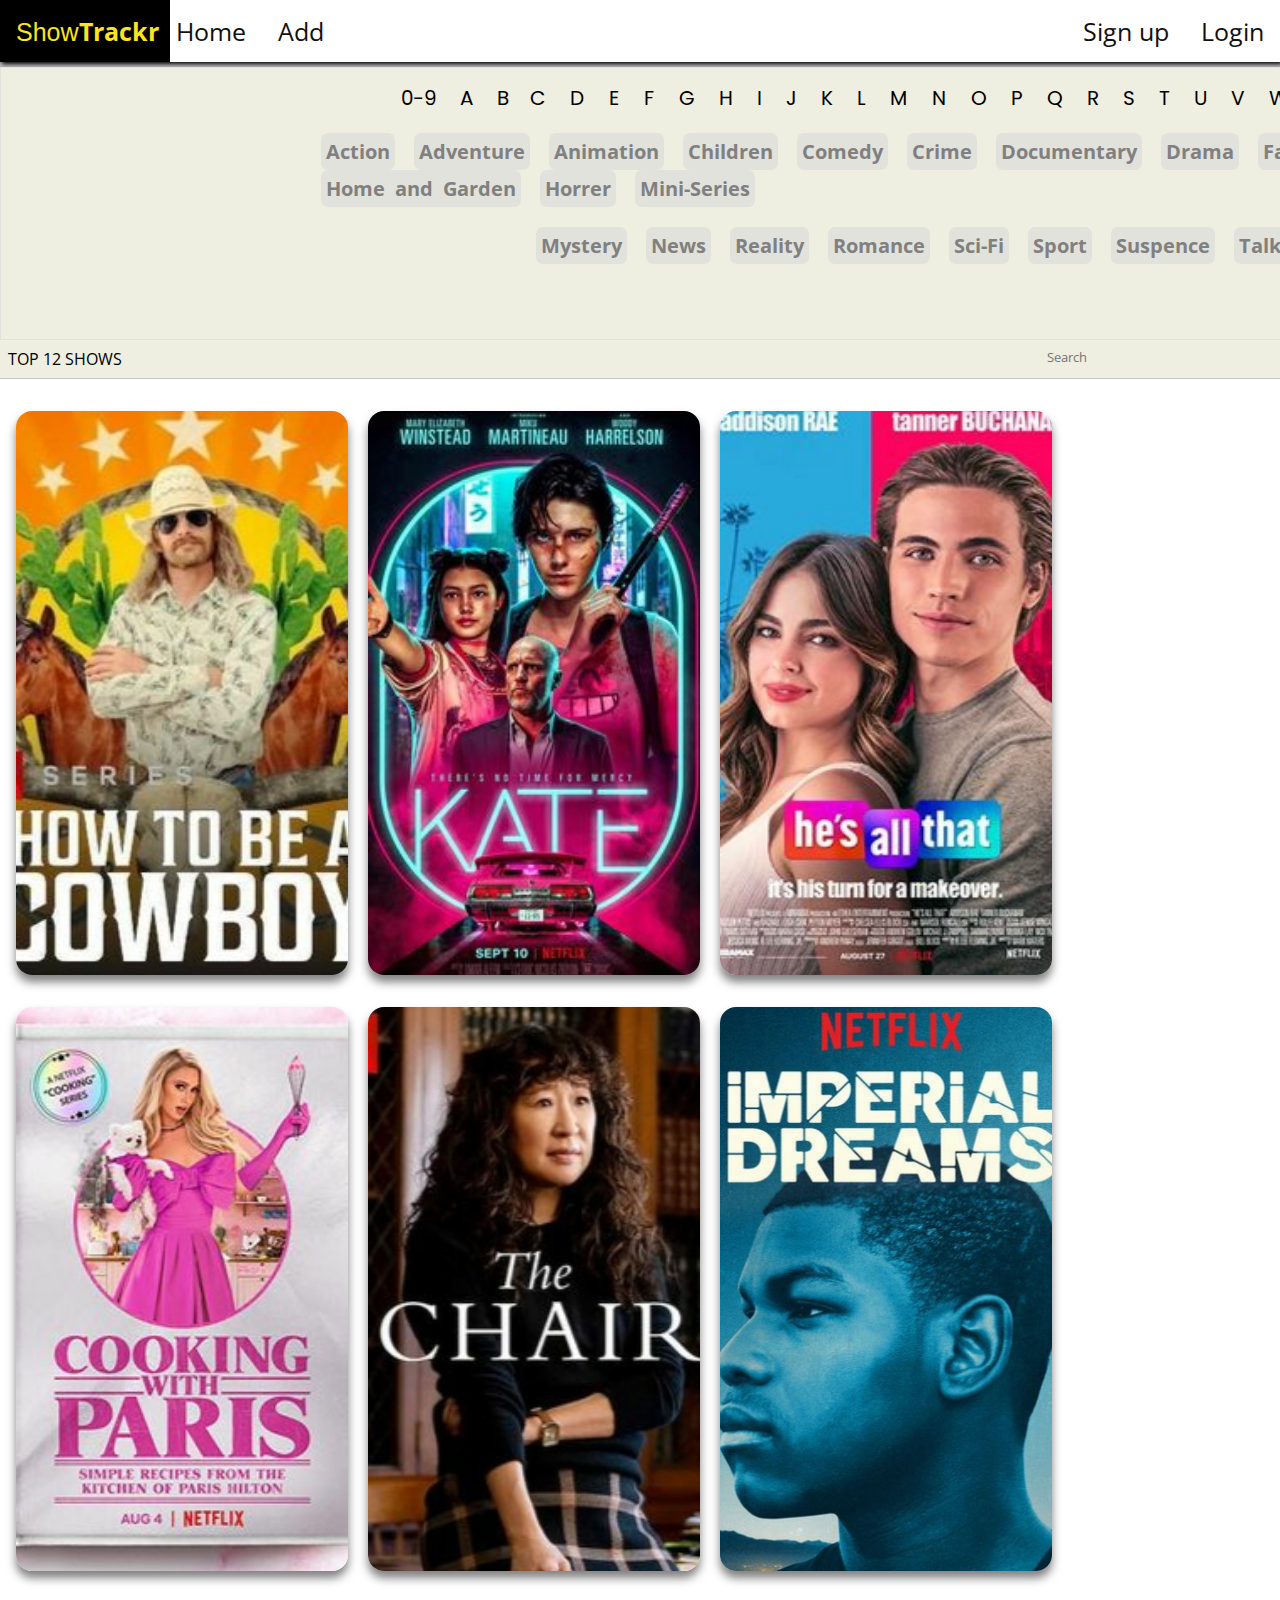
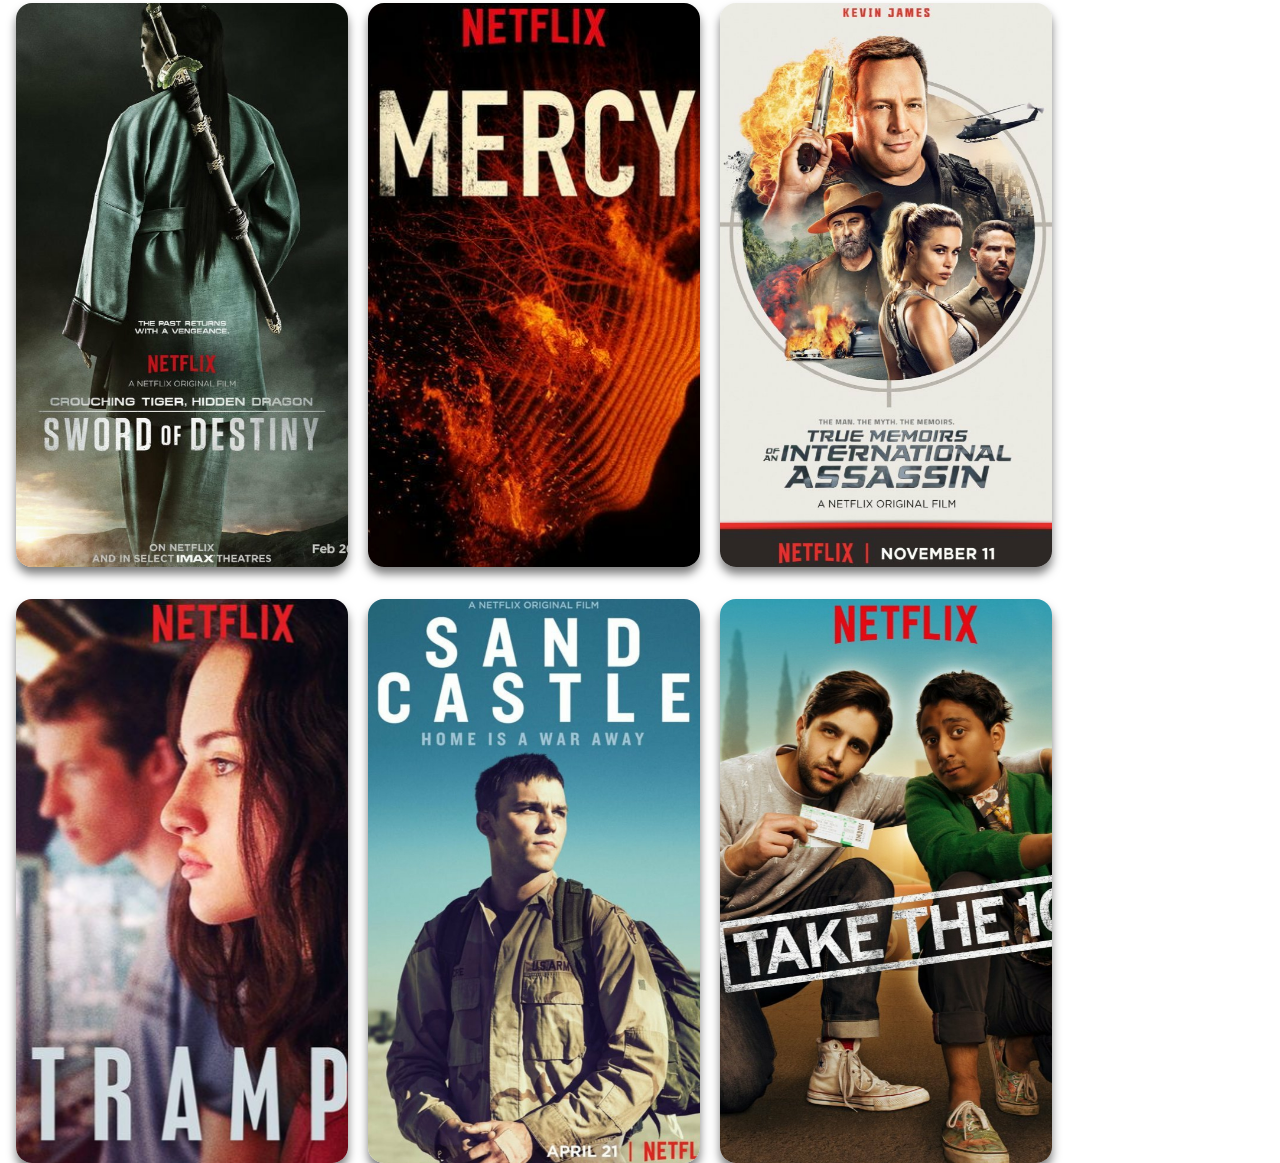
==== index.html @ 1fdaed2d "uki-assainment" ====
<!DOCTYPE html>
<html lang="en">

<head>
  <meta charset="UTF-8">
  <meta http-equiv="X-UA-Compatible" content="IE=edge">
  <meta name="viewport" content="width=device-width, initial-scale=1.0">
  <title>Document</title>
  <link href="https://cdn.jsdelivr.net/npm/bootstrap@5.1.0/dist/css/bootstrap.min.css" rel="stylesheet"
    integrity="sha384-KyZXEAg3QhqLMpG8r+8fhAXLRk2vvoC2f3B09zVXn8CA5QIVfZOJ3BCsw2P0p/We" crossorigin="anonymous">
  <link rel="stylesheet" href="style.css">
  <script src="script.js"></script>
  <link rel="stylesheet" href="https://use.fontawesome.com/releases/v5.12.0/css/all.css"
    integrity="sha384-REHJTs1r2ErKBuJB0fCK99gCYsVjwxHrSU0N7I1zl9vZbggVJXRMsv/sLlOAGb4M" crossorigin="anonymous">
</head>

<body>
  <!-- header part -->

  <header>

    <nav>
      <ul>
        <li style=" width: 160px; "><a class="active" href="#home">Show<b>Trackr</b></a></li>
        <li><a href="#news">Home</a></li>
        <li><a href="#contact">Add</a></li>
        <li style="float:right"><a href="#about">Login</a></li>
        <li style="float: right;"><a href="#sign up"><i class="fa-solid fa-user-plus"></i>Sign up</a></li>
      </ul>
    </nav>
  </header>

  <div class="order-list">
    <ul>
      <li>
        <a href="#">0-9</a>
      </li>
      <li>
        <a href="#">A</a>
      </li>
      <li>
        <a href="#">B</a>
      <li>
        <a href="#">C</a>
      </li>
      <li>
        <a href="#">D</a>
      </li>
      <li>
        <a href="#">E</a>
      </li>
      <li>
        <a href="#">F</a>
      </li>
      <li>
        <a href="#">G</a>
      </li>
      <li>
        <a href="#">H</a>
      </li>
      <li>
        <a href="#">I</a>
      </li>
      <li>
        <a href="#">J</a>
      </li>
      <li>
        <a href="#">K</a>
      </li>
      <li>
        <a href="#">L</a>
      </li>
      </li>
      <li>
        <a href="#">M</a>
      </li>
      <li>
        <a href="#">N</a>
      </li>
      <li>
        <a href="#">O</a>
      </li>
      <li>
        <a href="#">P</a>
      </li>
      <li>
        <a href="#">Q</a>
      </li>
      <li>
        <a href="#">R</a>
      </li>
      </li>
      <li>
        <a href="#">S</a>
      </li>
      <li>
        <a href="#">T</a>
      </li>
      <li>
        <a href="#">U</a>
      </li>
      <li>
        <a href="#">V</a>
      </li>
      <li>
        <a href="#">W</a>
      </li>
      <li>
        <a href="#">X</a>
      </li>
      </li>
      <li>
        <a href="#">Y</a>
      </li>
      <li>
        <a href="#">Z</a>
      </li>
      <div class="button">
        <button type="button">Action</button>
        <button type="button">Adventure</button>
        <button type="button">Animation</button>
        <button type="button">Children</button>
        <button type="button">Comedy</button>
        <button type="button">Crime</button>
        <button type="button">Documentary</button>
        <button type="button">Drama</button>
        <button type="button">Family</button>
        <button type="button">Fantasy</button>
        <button type="button">Food</button>
        <button type="button">Home and Garden</button>
        <button type="button">Horrer</button>
        <button type="button">Mini-Series</button>
      </div>
      <div class="button2">
        <button type="button">Mystery</button>
        <button type="button">News</button>
        <button type="button">Reality</button>
        <button type="button">Romance</button>
        <button type="button">Sci-Fi</button>
        <button type="button">Sport</button>
        <button type="button">Suspence</button>
        <button type="button">Talk Show</button>
        <button type="button">Thiriller</button>
        <button type="button">Travel</button>
      </div>
    </ul>

  </div>

  <div class="container">
    <div class="shows">
      <nav style="margin: 0; padding: 0;">
        <ul>
          <li>
            <span class="navbar-text">
              TOP 12 SHOWS
            </span>
          </li>
          <input type="text" placeholder="Search">
        </ul>
      </nav>
    </div>

    <div class="card">
      <img src="images/poster1.jpg">
      <div class="info">
          <h1>Heading 01</h1>
          <p>
              Lorem ipsum dolor sit, amet consectetur adipisicing elit. Consequatur at harum voluptates magnam
              cupiditate deserunt nobis mollitia minus quo quam corrupti, ipsum quis cum eligendi. Facilis
              incidunt deleniti sint? Quisquam!

          </p>
          <a href="#" class="btn">Read More</a>
      </div>
  </div>
  <div class="card">
      <img src="images/poster2.jpg">
      <div class="info">
          <h1>Heading 01</h1>
          <p>
              Lorem ipsum dolor sit, amet consectetur adipisicing elit. Consequatur at harum voluptates magnam
              cupiditate deserunt nobis mollitia minus quo quam corrupti, ipsum quis cum eligendi. Facilis
              incidunt deleniti sint? Quisquam!

          </p>
          <a href="#" class="btn">Read More</a>
      </div>
  </div>
  <div class="card">
      <img src="images/poster3.jpg">
      <div class="info">
          <h1>Heading 01</h1>
          <p>
              Lorem ipsum dolor sit, amet consectetur adipisicing elit. Consequatur at harum voluptates magnam
              cupiditate deserunt nobis mollitia minus quo quam corrupti, ipsum quis cum eligendi. Facilis
              incidunt deleniti sint? Quisquam!

          </p>
          <a href="#" class="btn">Read More</a>
      </div>
  </div>

  <div class="card">
    <img src="images/poster4.jpg">
    <div class="info">
        <h1>Heading 01</h1>
        <p>
            Lorem ipsum dolor sit, amet consectetur adipisicing elit. Consequatur at harum voluptates magnam
            cupiditate deserunt nobis mollitia minus quo quam corrupti, ipsum quis cum eligendi. Facilis
            incidunt deleniti sint? Quisquam!

        </p>
        <a href="#" class="btn">Read More</a>
    </div>
</div>
<div class="card">
    <img src="images/poster5.jpg">
    <div class="info">
        <h1>Heading 01</h1>
        <p>
            Lorem ipsum dolor sit, amet consectetur adipisicing elit. Consequatur at harum voluptates magnam
            cupiditate deserunt nobis mollitia minus quo quam corrupti, ipsum quis cum eligendi. Facilis
            incidunt deleniti sint? Quisquam!

        </p>
        <a href="#" class="btn">Read More</a>
    </div>
</div>
<div class="card">
    <img src="images/poster6.jpg">
    <div class="info">
        <h1>Heading 01</h1>
        <p>
            Lorem ipsum dolor sit, amet consectetur adipisicing elit. Consequatur at harum voluptates magnam
            cupiditate deserunt nobis mollitia minus quo quam corrupti, ipsum quis cum eligendi. Facilis
            incidunt deleniti sint? Quisquam!

        </p>
        <a href="#" class="btn">Read More</a>
    </div>
</div>
<div class="card">
  <img src="images/poster7.jpg">
  <div class="info">
      <h1>Heading 01</h1>
      <p>
          Lorem ipsum dolor sit, amet consectetur adipisicing elit. Consequatur at harum voluptates magnam
          cupiditate deserunt nobis mollitia minus quo quam corrupti, ipsum quis cum eligendi. Facilis
          incidunt deleniti sint? Quisquam!

      </p>
      <a href="#" class="btn">Read More</a>
  </div>
</div>
<div class="card">
  <img src="images/poster8.jpg">
  <div class="info">
      <h1>Heading 01</h1>
      <p>
          Lorem ipsum dolor sit, amet consectetur adipisicing elit. Consequatur at harum voluptates magnam
          cupiditate deserunt nobis mollitia minus quo quam corrupti, ipsum quis cum eligendi. Facilis
          incidunt deleniti sint? Quisquam!

      </p>
      <a href="#" class="btn">Read More</a>
  </div>
</div>
<div class="card">
  <img src=images/poster9.jpg>
  <div class="info">
      <h1>Heading 01</h1>
      <p>
          Lorem ipsum dolor sit, amet consectetur adipisicing elit. Consequatur at harum voluptates magnam
          cupiditate deserunt nobis mollitia minus quo quam corrupti, ipsum quis cum eligendi. Facilis
          incidunt deleniti sint? Quisquam!

      </p>
      <a href="#" class="btn">Read More</a>
  </div>
</div>
<div class="card">
  <img src=images/poster10.jpg>
  <div class="info">
      <h1>Heading 01</h1>
      <p>
          Lorem ipsum dolor sit, amet consectetur adipisicing elit. Consequatur at harum voluptates magnam
          cupiditate deserunt nobis mollitia minus quo quam corrupti, ipsum quis cum eligendi. Facilis
          incidunt deleniti sint? Quisquam!

      </p>
      <a href="#" class="btn">Read More</a>
  </div>
</div>
<div class="card">
  <img src=images/poster11.jpg>
  <div class="info">
      <h1>Heading 01</h1>
      <p>
          Lorem ipsum dolor sit, amet consectetur adipisicing elit. Consequatur at harum voluptates magnam
          cupiditate deserunt nobis mollitia minus quo quam corrupti, ipsum quis cum eligendi. Facilis
          incidunt deleniti sint? Quisquam!

      </p>
      <a href="#" class="btn">Read More</a>
  </div>
</div>
<div class="card">
  <img src=images/poster12.jpg>
  <div class="info">
      <h1>Heading 01</h1>
      <p>
          Lorem ipsum dolor sit, amet consectetur adipisicing elit. Consequatur at harum voluptates magnam
          cupiditate deserunt nobis mollitia minus quo quam corrupti, ipsum quis cum eligendi. Facilis
          incidunt deleniti sint? Quisquam!

      </p>
      <a href="#" class="btn">Read More</a>
  </div>
</div>



  </div>





  <script src="https://cdn.jsdelivr.net/npm/@popperjs/core@2.9.3/dist/umd/popper.min.js"
    integrity="sha384-eMNCOe7tC1doHpGoWe/6oMVemdAVTMs2xqW4mwXrXsW0L84Iytr2wi5v2QjrP/xp"
    crossorigin="anonymous"></script>
  <script src="https://cdn.jsdelivr.net/npm/bootstrap@5.1.0/dist/js/bootstrap.min.js"
    integrity="sha384-cn7l7gDp0eyniUwwAZgrzD06kc/tftFf19TOAs2zVinnD/C7E91j9yyk5//jjpt/"
    crossorigin="anonymous"></script>

</body>

</html>
---- style.css ----
@import url('https://fonts.googleapis.com/css2?family=Poppins&display=swap');
@import url('https://fonts.googleapis.com/css2?family=Open+Sans+Condensed:wght@300&display=swap');



*{
  margin: 0;
  padding: 0;
  font-family: 'Open Sans Condensed', sans-serif;
 

}
body{
  background-color: #bab8b8;
  
  
}
   
       /* navbar section */
 nav ul {
    list-style-type: none;
    margin: 0;
    padding: 0;
    overflow: hidden;
    background-color: white;
   
    box-shadow: 2px 2px 4px #000;
  
    
    
  }
  
  nav li {
    float: left;

  }
  
   nav li a {
    display: block;
    color: #111;
    font-size: 25px;
    text-align: center;
    padding: 14px 16px;
    text-decoration: none;
    
  }
  
  nav li a:hover:not(.active) {
    background-color: #111;
    color: white;
  }
  
  .active {
    background-color: rgba(253, 228, 30, 1);
    color: black;
    font-family: sans-serif;
    margin-right: -10px;
  
   
  }
  .active:hover{
      background-color: black;
      color: rgba(253, 228, 30, 1);
  }


                      /* ------------catagories --------------*/

 .order-list ul{
   background-color:rgba(238, 238, 225, 1)   ;
   color: white;
   margin-top: 5px;
   border: 1px solid rgba(226, 226, 220, 1);
   
   width: 100%;
   padding-left: 380px;
   
    display: inline-block;

   
 }
 .order-list ul li{
   /* float: unset; */
   list-style-type: none;
   padding-top: 15px;
  display: inline-block;
  /* margin-left: 30px; */
  /* padding-left: 30px; */
 
 }

 .order-list ul li a{
   text-decoration: none;
   color: black;
   font-size: 20px;
   padding-left: 10px;
   padding-top: 15px;
   margin-left:10px ;
   font-family: 'poppins', sans-serif;
   
   
 }


                            /* Button catagories */
 div.button{
   margin-top: 20px;
   margin-left: -75px;
 }
 div.button button{
      padding: 5px;
      margin-left: 15px;
      width: fit-content;
      font-weight: bolder;
      font-size: 20px;
      word-spacing: 5px;
      border-radius: 7px;
      background-color: rgba(226, 226, 220, 1);
      color:gray;    /*rgba(237, 237, 228, 1)*/
      border: none;

 }
 div.button2{
  margin-top: 20px;
  margin-bottom: 75px;
  margin-left: 140px;
}
 .button2 button{
  padding: 5px;
  margin-left: 15px;
  width: fit-content;
  font-weight: bolder;
  font-size: 20px;
  word-spacing: 5px;
  border-radius: 7px;
  background-color: rgba(226, 226, 220, 1) ;
  color:gray;    /*rgba(237, 237, 228, 1)*/
  border: none;
 }
  .container{
    background-color: white;
    justify-content: space-around;
    
  }
.container ul 
{
  background-color:rgba(238, 238, 225, 1);
  box-shadow:none; 
  padding:8px;
  border-bottom:1px solid rgb(197, 197, 194);
}
.container input{
  float: right;
  border: none;
  background-color: rgba(238, 238, 225, 1);
  padding-right: 50px;
  border-color: rgba(238, 238, 225, 1);
}



                 /* Top 12 shows section */
.card{
  width: 300px;
    height: 500px;
    padding: 2rem 1rem;
    background: #fff;
    display: inline-block;
    align-items: flex-end;
    box-shadow: 0px 7px 10px rgba(0, 0, 0,0.5);
    transition: 0.5s all;
    position: relative;
    margin-top: 2rem;
    margin-left: 1rem;
    border-radius: 1rem ;
}

.card img{
  width: 100%;
  height: 100%;
  position: absolute;
  top: 0;
  left: 0;
  object-fit: cover;
  border-radius: 1rem ;
}
.card:hover{
  transform: translateY(20px);
}
.card:before{
  content: '';
  position: absolute;
  top: 0;
  left: 0;
  width: 100%;
  height: 100%;
  display: block;
  background: linear-gradient(to bottom, rgba(0,176,155,0.5),rgba(150,201,61,0.5));
  z-index: 2;
  transition: 0.5s;
  opacity: 0;
  border-radius: 1rem;
}
.card:hover::before{
  opacity: 1;
}
.card .info{
  position: relative;
  z-index: 3;
  opacity: 0;
  color: #fff;
  transform: translateY(30px);
  transition: 0.5s;

}
.card:hover .info{
  opacity: 1;
  transform: translateY(0px);
}
.card .info h1{
  font-weight: 400px;
  margin: 0;
}
.card .info .btn{
  text-decoration: none;
  padding: 0.5rem 1rem;
  color: #000;
  font-weight: 400;
  cursor: pointer;
  font-size: 14px;
  background: #fff;
}
.card .info .btn:hover{
  box-shadow: 0px 7px 10px rgba(0,0,0,0.9);
}
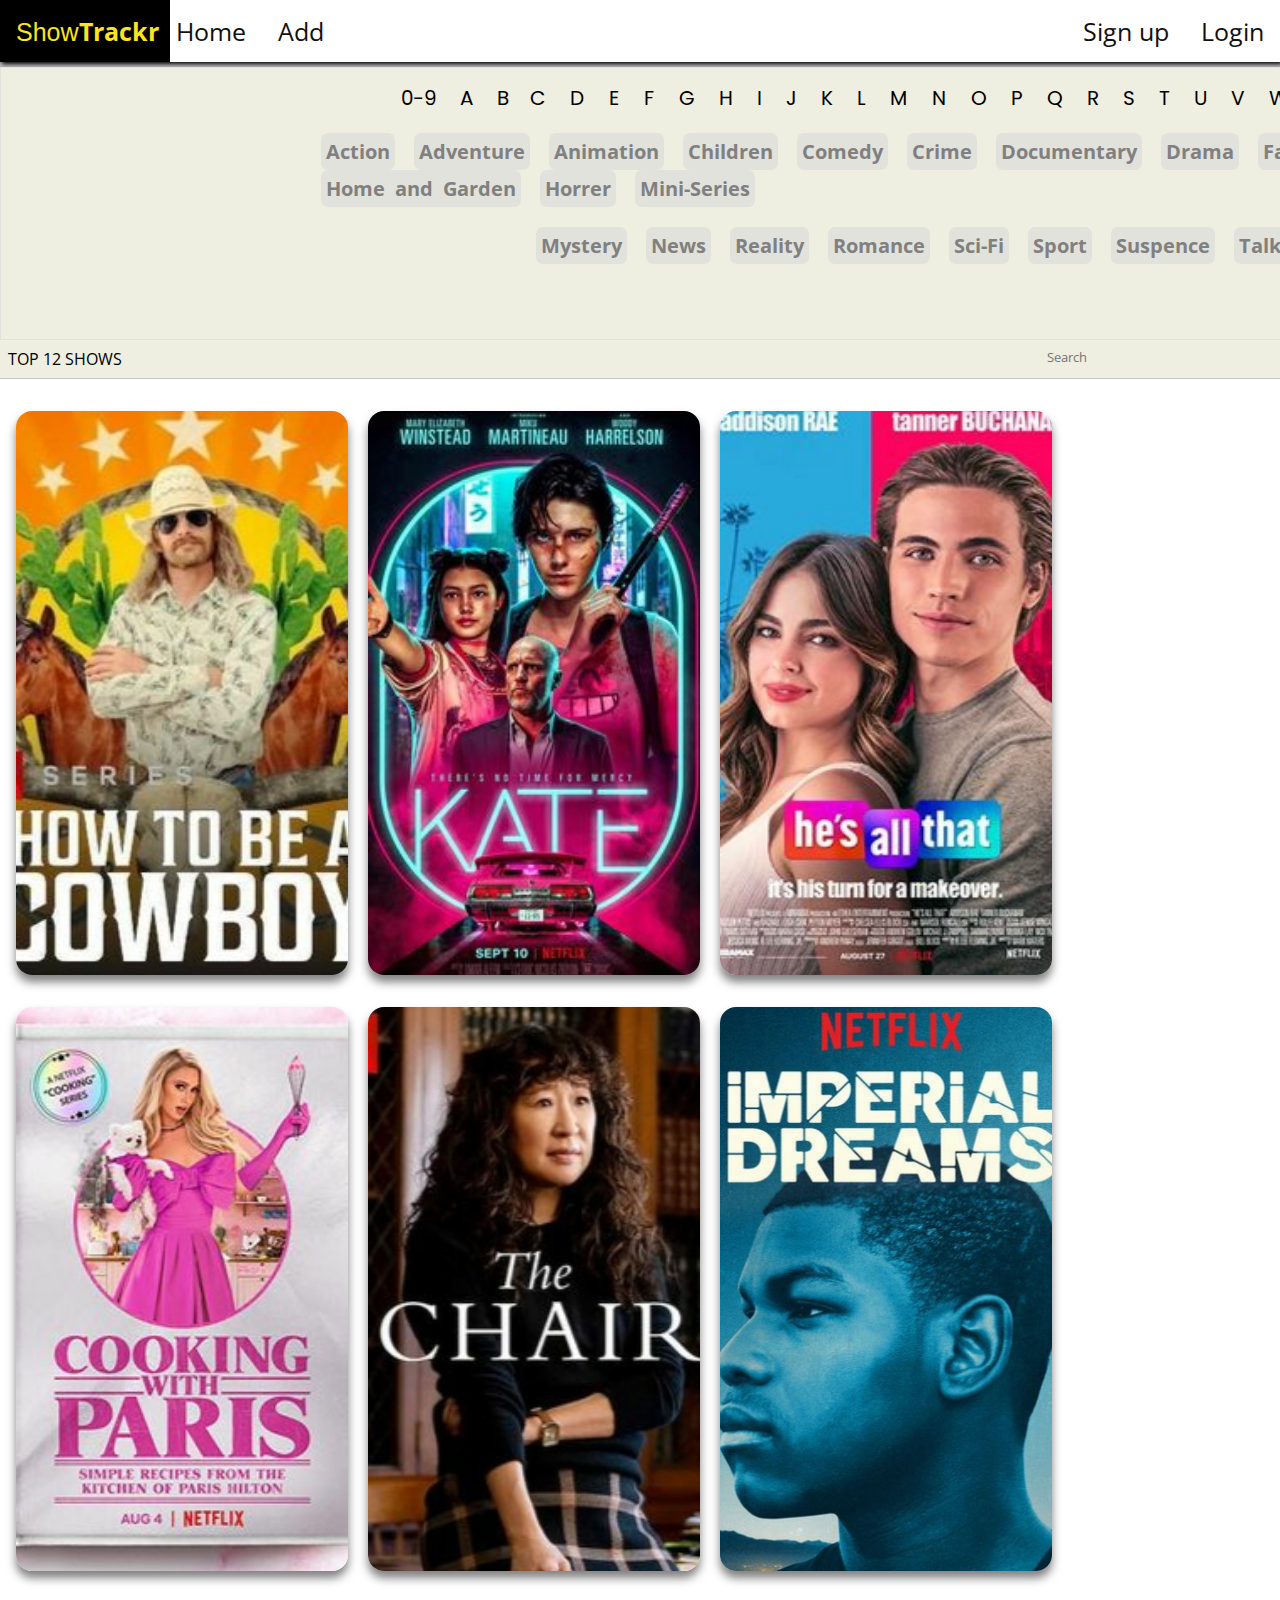
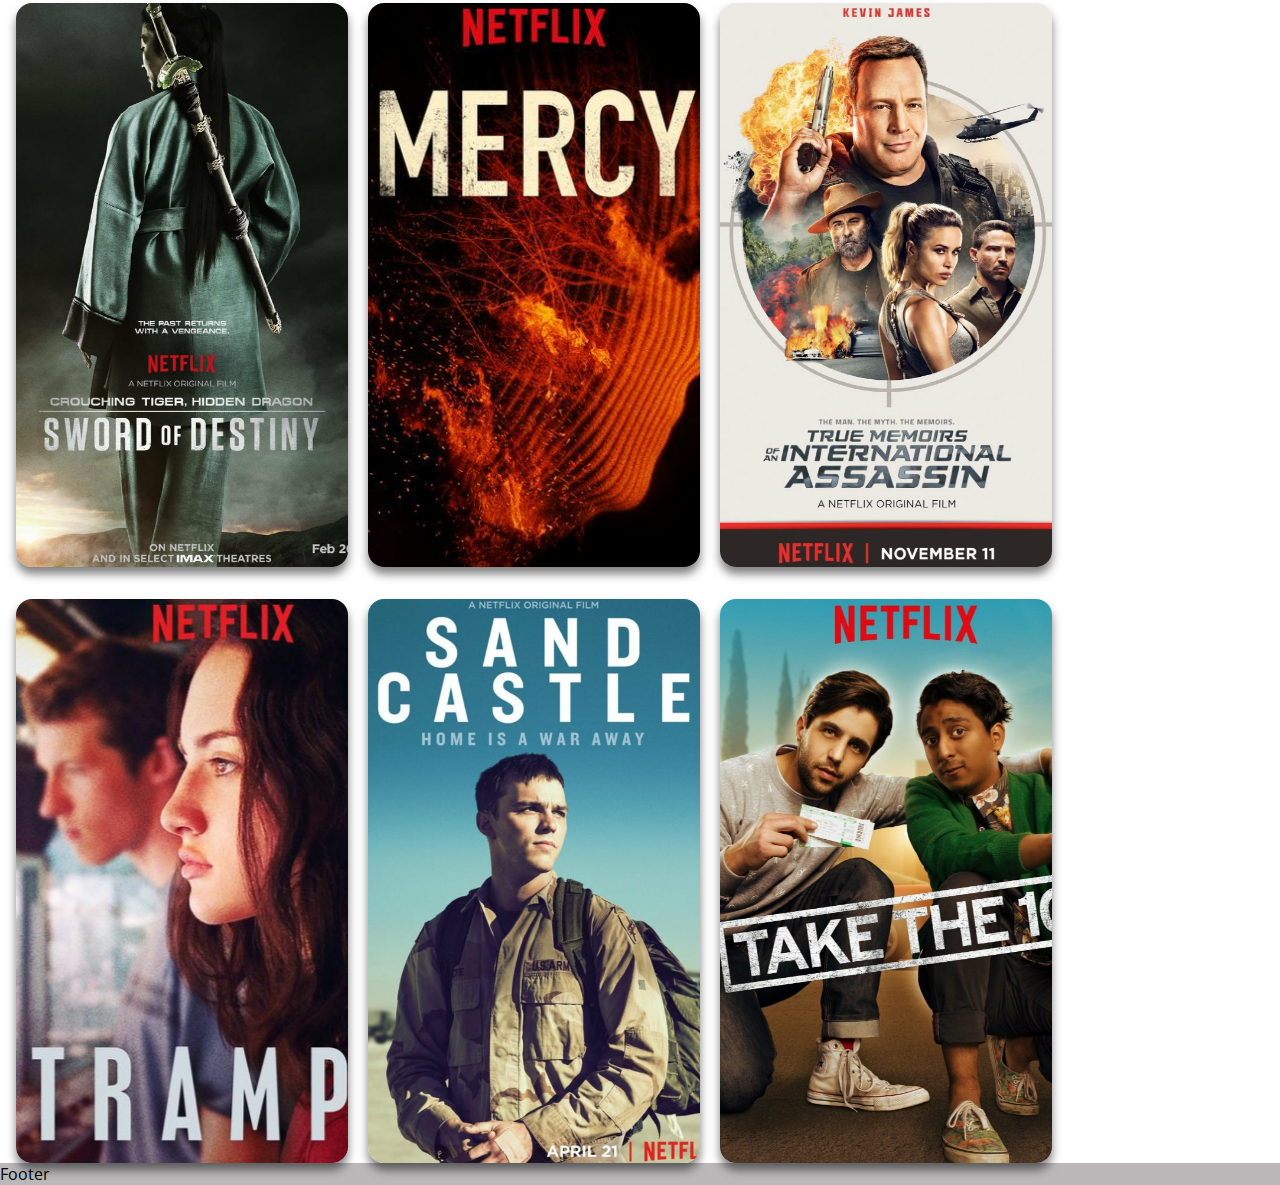
==== commit e74e43e2: "Add files via upload" ====
--- a/index.html
+++ b/index.html
@@ -5,7 +5,7 @@
   <meta charset="UTF-8">
   <meta http-equiv="X-UA-Compatible" content="IE=edge">
   <meta name="viewport" content="width=device-width, initial-scale=1.0">
-  <title>Document</title>
+  <title>ShowTrackr</title>
   <link href="https://cdn.jsdelivr.net/npm/bootstrap@5.1.0/dist/css/bootstrap.min.css" rel="stylesheet"
     integrity="sha384-KyZXEAg3QhqLMpG8r+8fhAXLRk2vvoC2f3B09zVXn8CA5QIVfZOJ3BCsw2P0p/We" crossorigin="anonymous">
   <link rel="stylesheet" href="style.css">
@@ -21,11 +21,13 @@
 
     <nav>
       <ul>
-        <li style=" width: 160px; "><a class="active" href="#home">Show<b>Trackr</b></a></li>
-        <li><a href="#news">Home</a></li>
-        <li><a href="#contact">Add</a></li>
-        <li style="float:right"><a href="#about">Login</a></li>
-        <li style="float: right;"><a href="#sign up"><i class="fa-solid fa-user-plus"></i>Sign up</a></li>
+        <li style=" width: 160px; "><a class="active" href="index.html">Show<b>Trackr</b></a></li>
+        <li><a href="index.html"><i class="fa fa-fw fa-home"></i>Home</a></li>
+        <li><a href="index2.html"><i class="fa fa-plus" aria-hidden="true"></i>Add</a></li>
+        <li style="float:right"><a href="index5.html">
+          Login</a></li>
+        <li style="float: right;"><a href="index6.html"><i class="fa fa-user-plus" aria-hidden="true"></i>
+        </i>Sign up</a></li>
       </ul>
     </nav>
   </header>
@@ -116,7 +118,7 @@
         <a href="#">Z</a>
       </li>
       <div class="button">
-        <button type="button">Action</button>
+        <button type="button"><a href="index4.html" style="text-decoration: none; color: gray;">Action</a></button>
         <button type="button">Adventure</button>
         <button type="button">Animation</button>
         <button type="button">Children</button>
@@ -164,165 +166,108 @@
     <div class="card">
       <img src="images/poster1.jpg">
       <div class="info">
-          <h1>Heading 01</h1>
-          <p>
-              Lorem ipsum dolor sit, amet consectetur adipisicing elit. Consequatur at harum voluptates magnam
-              cupiditate deserunt nobis mollitia minus quo quam corrupti, ipsum quis cum eligendi. Facilis
-              incidunt deleniti sint? Quisquam!
-
-          </p>
-          <a href="#" class="btn">Read More</a>
+        <h1>How to be a Cowboy</h1>
+              <h4>Epicode 16</h4>
+          <a href="index3.html" class="btn">More Details</a>
       </div>
   </div>
   <div class="card">
-      <img src="images/poster2.jpg">
-      <div class="info">
-          <h1>Heading 01</h1>
-          <p>
-              Lorem ipsum dolor sit, amet consectetur adipisicing elit. Consequatur at harum voluptates magnam
-              cupiditate deserunt nobis mollitia minus quo quam corrupti, ipsum quis cum eligendi. Facilis
-              incidunt deleniti sint? Quisquam!
-
-          </p>
-          <a href="#" class="btn">Read More</a>
-      </div>
-  </div>
-  <div class="card">
-      <img src="images/poster3.jpg">
-      <div class="info">
-          <h1>Heading 01</h1>
-          <p>
-              Lorem ipsum dolor sit, amet consectetur adipisicing elit. Consequatur at harum voluptates magnam
-              cupiditate deserunt nobis mollitia minus quo quam corrupti, ipsum quis cum eligendi. Facilis
-              incidunt deleniti sint? Quisquam!
-
-          </p>
-          <a href="#" class="btn">Read More</a>
-      </div>
-  </div>
-
-  <div class="card">
-    <img src="images/poster4.jpg">
+    <img src="images/poster2.jpg">
     <div class="info">
-        <h1>Heading 01</h1>
-        <p>
-            Lorem ipsum dolor sit, amet consectetur adipisicing elit. Consequatur at harum voluptates magnam
-            cupiditate deserunt nobis mollitia minus quo quam corrupti, ipsum quis cum eligendi. Facilis
-            incidunt deleniti sint? Quisquam!
-
-        </p>
-        <a href="#" class="btn">Read More</a>
+      <h1>How to be a Cowboy</h1>
+            <h4>Epicode 16</h4>
+        <a href="index3.html" class="btn">More Details</a>
     </div>
 </div>
 <div class="card">
-    <img src="images/poster5.jpg">
-    <div class="info">
-        <h1>Heading 01</h1>
-        <p>
-            Lorem ipsum dolor sit, amet consectetur adipisicing elit. Consequatur at harum voluptates magnam
-            cupiditate deserunt nobis mollitia minus quo quam corrupti, ipsum quis cum eligendi. Facilis
-            incidunt deleniti sint? Quisquam!
-
-        </p>
-        <a href="#" class="btn">Read More</a>
-    </div>
-</div>
-<div class="card">
-    <img src="images/poster6.jpg">
-    <div class="info">
-        <h1>Heading 01</h1>
-        <p>
-            Lorem ipsum dolor sit, amet consectetur adipisicing elit. Consequatur at harum voluptates magnam
-            cupiditate deserunt nobis mollitia minus quo quam corrupti, ipsum quis cum eligendi. Facilis
-            incidunt deleniti sint? Quisquam!
-
-        </p>
-        <a href="#" class="btn">Read More</a>
-    </div>
+  <img src="images/poster3.jpg">
+  <div class="info">
+    <h1>How to be a Cowboy</h1>
+          <h4>Epicode 16</h4>
+      <a href="index3.html" class="btn">More Details</a>
+  </div>
+</div>
+
+<div class="card">
+  <img src="images/poster4.jpg">
+  <div class="info">
+    <h1>How to be a Cowboy</h1>
+          <h4>Epicode 16</h4>
+      <a href="index3.html" class="btn">More Details</a>
+  </div>
+</div>
+<div class="card">
+  <img src="images/poster5.jpg">
+  <div class="info">
+    <h1>How to be a Cowboy</h1>
+          <h4>Epicode 16</h4>
+      <a href="index3.html" class="btn">More Details</a>
+  </div>
+</div>
+<div class="card">
+  <img src="images/poster6.jpg">
+  <div class="info">
+    <h1>How to be a Cowboy</h1>
+          <h4>Epicode 16</h4>
+      <a href="index3.html" class="btn">More Details</a>
+  </div>
 </div>
 <div class="card">
   <img src="images/poster7.jpg">
   <div class="info">
-      <h1>Heading 01</h1>
-      <p>
-          Lorem ipsum dolor sit, amet consectetur adipisicing elit. Consequatur at harum voluptates magnam
-          cupiditate deserunt nobis mollitia minus quo quam corrupti, ipsum quis cum eligendi. Facilis
-          incidunt deleniti sint? Quisquam!
-
-      </p>
-      <a href="#" class="btn">Read More</a>
+    <h1>How to be a Cowboy</h1>
+          <h4>Epicode 16</h4>
+      <a href="index3.html" class="btn">More Details</a>
   </div>
 </div>
 <div class="card">
   <img src="images/poster8.jpg">
   <div class="info">
-      <h1>Heading 01</h1>
-      <p>
-          Lorem ipsum dolor sit, amet consectetur adipisicing elit. Consequatur at harum voluptates magnam
-          cupiditate deserunt nobis mollitia minus quo quam corrupti, ipsum quis cum eligendi. Facilis
-          incidunt deleniti sint? Quisquam!
-
-      </p>
-      <a href="#" class="btn">Read More</a>
-  </div>
-</div>
-<div class="card">
-  <img src=images/poster9.jpg>
-  <div class="info">
-      <h1>Heading 01</h1>
-      <p>
-          Lorem ipsum dolor sit, amet consectetur adipisicing elit. Consequatur at harum voluptates magnam
-          cupiditate deserunt nobis mollitia minus quo quam corrupti, ipsum quis cum eligendi. Facilis
-          incidunt deleniti sint? Quisquam!
-
-      </p>
-      <a href="#" class="btn">Read More</a>
-  </div>
-</div>
-<div class="card">
-  <img src=images/poster10.jpg>
-  <div class="info">
-      <h1>Heading 01</h1>
-      <p>
-          Lorem ipsum dolor sit, amet consectetur adipisicing elit. Consequatur at harum voluptates magnam
-          cupiditate deserunt nobis mollitia minus quo quam corrupti, ipsum quis cum eligendi. Facilis
-          incidunt deleniti sint? Quisquam!
-
-      </p>
-      <a href="#" class="btn">Read More</a>
-  </div>
-</div>
-<div class="card">
-  <img src=images/poster11.jpg>
-  <div class="info">
-      <h1>Heading 01</h1>
-      <p>
-          Lorem ipsum dolor sit, amet consectetur adipisicing elit. Consequatur at harum voluptates magnam
-          cupiditate deserunt nobis mollitia minus quo quam corrupti, ipsum quis cum eligendi. Facilis
-          incidunt deleniti sint? Quisquam!
-
-      </p>
-      <a href="#" class="btn">Read More</a>
-  </div>
-</div>
-<div class="card">
-  <img src=images/poster12.jpg>
-  <div class="info">
-      <h1>Heading 01</h1>
-      <p>
-          Lorem ipsum dolor sit, amet consectetur adipisicing elit. Consequatur at harum voluptates magnam
-          cupiditate deserunt nobis mollitia minus quo quam corrupti, ipsum quis cum eligendi. Facilis
-          incidunt deleniti sint? Quisquam!
-
-      </p>
-      <a href="#" class="btn">Read More</a>
-  </div>
-</div>
-
-
-
-  </div>
-
+    <h1>How to be a Cowboy</h1>
+          <h4>Epicode 16</h4>
+      <a href="index3.html" class="btn">More Details</a>
+  </div>
+</div>
+<div class="card">
+  <img src="images/poster9.jpg">
+  <div class="info">
+    <h1>How to be a Cowboy</h1>
+          <h4>Epicode 16</h4>
+      <a href="index3.html" class="btn">More Details</a>
+  </div>
+</div>
+<div class="card">
+  <img src="images/poster10.jpg">
+  <div class="info">
+    <h1>How to be a Cowboy</h1>
+          <h4>Epicode 16</h4>
+      <a href="index3.html" class="btn">More Details</a>
+  </div>
+</div>
+<div class="card">
+  <img src="images/poster11.jpg">
+  <div class="info">
+    <h1>How to be a Cowboy</h1>
+          <h4>Epicode 16</h4>
+      <a href="index3.html" class="btn">More Details</a>
+  </div>
+</div>
+<div class="card">
+  <img src="images/poster12.jpg">
+  <div class="info">
+    <h1>How to be a Cowboy</h1>
+          <h4>Epicode 16</h4>
+      <a href="index3.html" class="btn">More Details</a>
+  </div>
+</div>
+
+
+
+  </div>
+<!-- Footer -->
+<div class="footer">
+  <p>Footer</p>
+</div>
 
 
 
